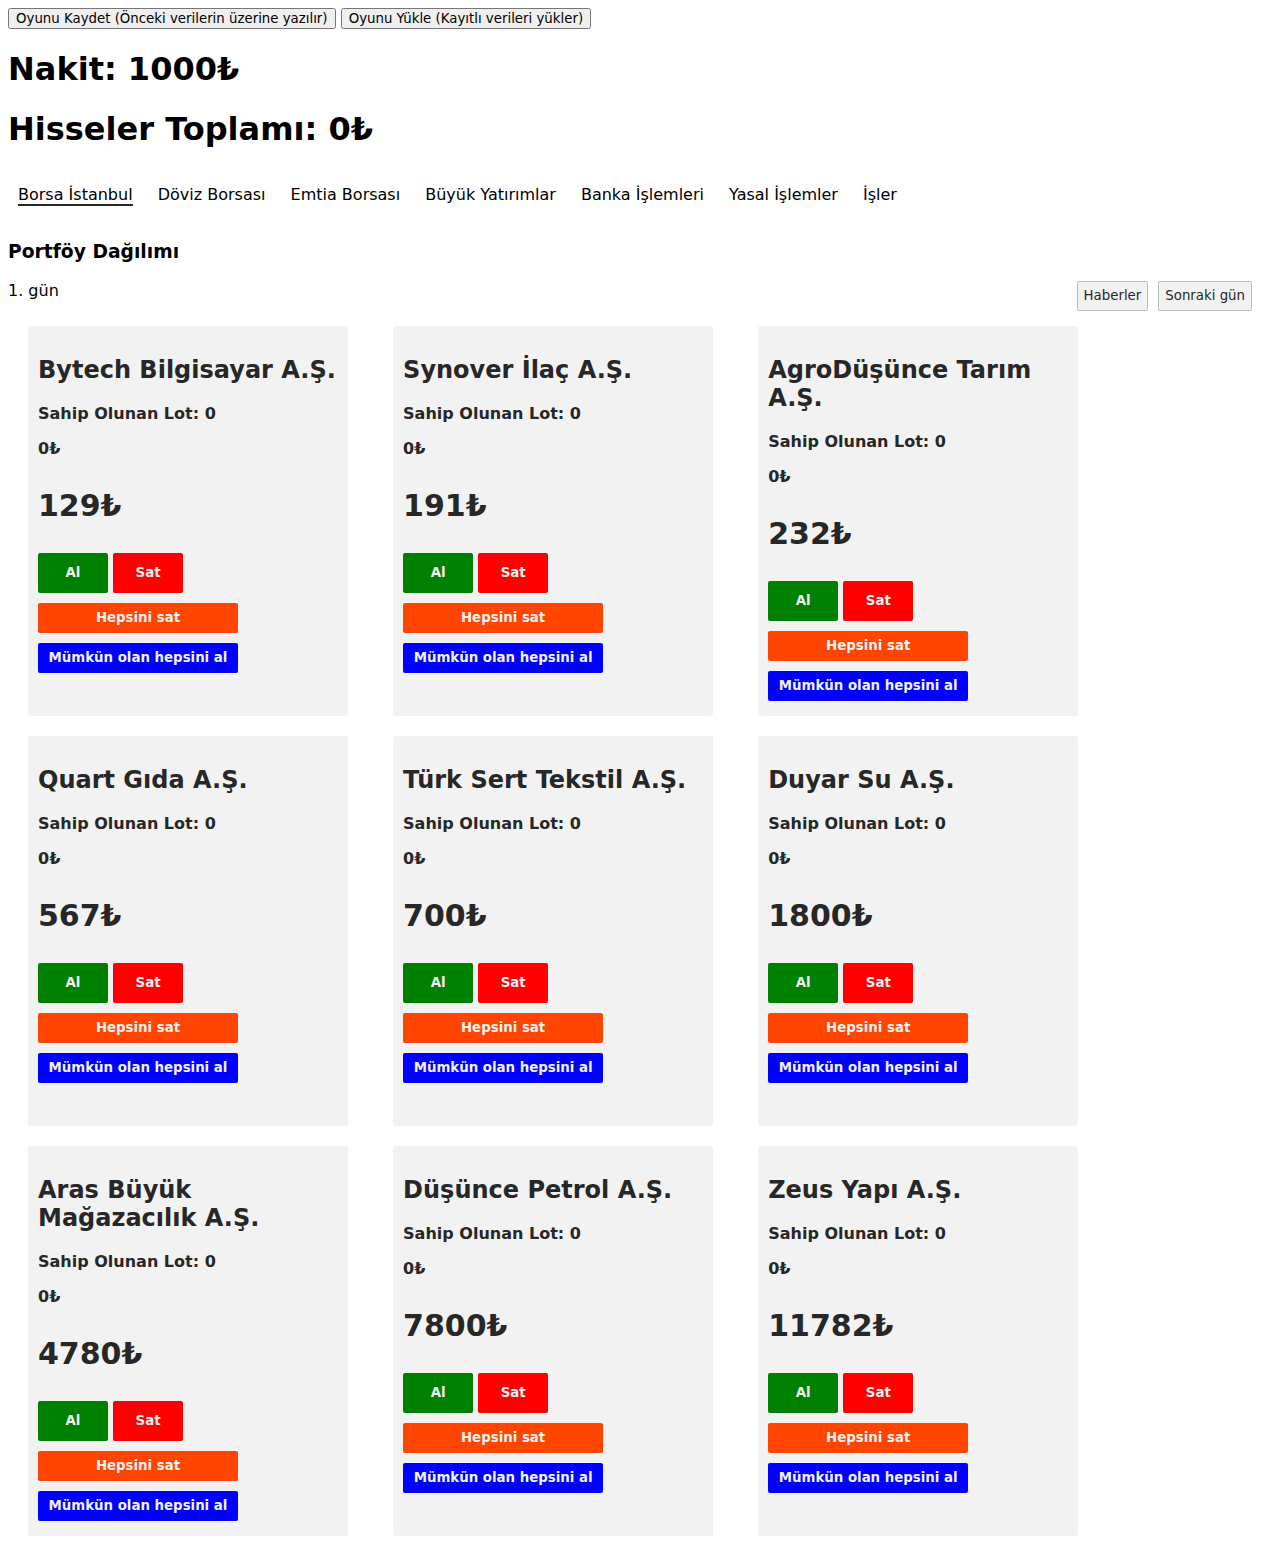
==== index.html @ a8167d4c "Add files via upload" ====
<!DOCTYPE html>
<html lang="tr">
<head>
    <meta charset="UTF-8">
    <meta name="viewport" content="width=device-width, initial-scale=1.0">
    <link rel="stylesheet" href="style.css">
    <title>Borsa</title>
</head>
<body>
    <button onclick="save()">Oyunu Kaydet (Önceki verilerin üzerine yazılır)</button>
    <button onclick="upload()">Oyunu Yükle (Kayıtlı verileri yükler)</button>

    <h1 id="money">Nakit: 1000₺</h1>
    <h1 id="worth">Hisseler Toplamı: 0₺</h1>
    <p class="setStocks" id="setIstanbul">Borsa İstanbul</p>
    <p class="setStocks" id="setCurrency">Döviz Borsası</p>
    <p class="setStocks" id="setEmtia">Emtia Borsası</p>
    <p class="setStocks" id="setBigInvestments">Büyük Yatırımlar</p>
    <p class="setStocks" id="setCurrency">Banka İşlemleri</p>
    <p class="setStocks" id="setCurrency">Yasal İşlemler</p>
    <p class="setStocks" id="setBusiness">İşler</p>





    <h3>Portföy Dağılımı</h3>
    <ul id="portfolio">
    </ul>
    <ul id="currencyPortfolio">
    </ul>
    <ul id="emtiaPortfolio">
    </ul>
    <ul id="bigInvestmentsPortfolio">
    </ul>
    <ul id="businessPortfolio">
    </ul>
    <button id="skipDay">Sonraki gün</button>
    <button id="newsBtn">Haberler</button>
    <p id="day">1. gün</p>
    <div id="stocks">
        <div class="stock" id="computer">
            <h2>Bytech Bilgisayar A.Ş.</h2>
            <p id="computerHolding">Sahip Olunan Lot: 0</p>
            <p id="computerStatus">0₺</p>
            <h3 id="computerLot">129₺</h3>
            <div class="buttons">
                <button class="buy" id="buyComputer">Al</button>
                <button class="sell" id="sellComputer">Sat</button>
                <br><button class="sellAll" id="sellAllComputer">Hepsini sat</button>
                <br><button class="buyAll" id="buyAllComputer">Mümkün olan hepsini al</button>
            </div>
        </div>
        <div class="stock" id="pharma">
            <h2>Synover İlaç A.Ş.</h2>
            <p id="pharmaHolding">Sahip Olunan Lot: 0</p>
            <p id="pharmaStatus">0₺</p>
            <h3 id="pharmaLot">191₺</h3>
            <div class="buttons">
                <button class="buy" id="buyPharma">Al</button>
                <button class="sell" id="sellPharma">Sat</button>
                <br><button class="sellAll" id="sellAllPharma">Hepsini sat</button>
                <br><button class="buyAll" id="buyAllPharma">Mümkün olan hepsini al</button>
            </div>
        </div>
        <div class="stock" id="farm">
            <h2>AgroDüşünce Tarım A.Ş.</h2>
            <p id="farmHolding">Sahip Olunan Lot: 0</p>
            <p id="farmStatus">0₺</p>
            <h3 id="farmLot">232₺</h3>
            <div class="buttons">
                <button class="buy" id="buyFarm">Al</button>
                <button class="sell" id="sellFarm">Sat</button>
                <br><button class="sellAll" id="sellAllFarm">Hepsini sat</button>
                <br><button class="buyAll" id="buyAllFarm">Mümkün olan hepsini al</button>
            </div>
        </div>
        <div class="stock" id="food">
            <h2>Quart Gıda A.Ş.</h2>
            <p id="foodHolding">Sahip Olunan Lot: 0</p>
            <p id="foodStatus">0₺</p>
            <h3 id="foodLot">567₺</h3>
            <div class="buttons">
                <button class="buy" id="buyFood">Al</button>
                <button class="sell" id="sellFood">Sat</button>
                <br><button class="sellAll" id="sellAllFood">Hepsini sat</button>
                <br><button class="buyAll" id="buyAllFood">Mümkün olan hepsini al</button>
            </div>
        </div>
        <div class="stock" id="dress">
            <h2>Türk Sert Tekstil A.Ş.</h2>
            <p id="dressHolding">Sahip Olunan Lot: 0</p>
            <p id="dressStatus">0₺</p>
            <h3 id="dressLot">700₺</h3>
            <div class="buttons">
                <button class="buy" id="buyDress">Al</button>
                <button class="sell" id="sellDress">Sat</button>
                <br><button class="sellAll" id="sellAllDress">Hepsini sat</button>
                <br><button class="buyAll" id="buyAllDress">Mümkün olan hepsini al</button>
            </div>
        </div>
        <div class="stock" id="water">
            <h2>Duyar Su A.Ş.</h2>
            <p id="waterHolding">Sahip Olunan Lot: 0</p>
            <p id="waterStatus">0₺</p>
            <h3 id="waterLot">1800₺</h3>
            <div class="buttons">
                <button class="buy" id="buyWater">Al</button>
                <button class="sell" id="sellWater">Sat</button>
                <br><button class="sellAll" id="sellAllWater">Hepsini sat</button>
                <br><button class="buyAll" id="buyAllWater">Mümkün olan hepsini al</button>
            </div>
            </div>
            <div class="stock" id="shop">
                <h2>Aras Büyük Mağazacılık A.Ş.</h2>
                <p id="shopHolding">Sahip Olunan Lot: 0</p>
                <p id="shopStatus">0₺</p>
                <h3 id="shopLot">4780₺</h3>
                <div class="buttons">
                    <button class="buy" id="buyShop">Al</button>
                    <button class="sell" id="sellShop">Sat</button>
                    <br><button class="sellAll" id="sellAllShop">Hepsini sat</button>
                <br><button class="buyAll" id="buyAllShop">Mümkün olan hepsini al</button>
                </div>
</div>
<div class="stock" id="oil">
    <h2>Düşünce Petrol A.Ş.</h2>
    <p id="oilHolding">Sahip Olunan Lot: 0</p>
    <p id="oilStatus">0₺</p>
    <h3 id="oilLot">7800₺</h3>
    <div class="buttons">
        <button class="buy" id="buyOil">Al</button>
        <button class="sell" id="sellOil">Sat</button>
        <br><button class="sellAll" id="sellAllOil">Hepsini sat</button>
                <br><button class="buyAll" id="buyAllOil">Mümkün olan hepsini al</button>
    </div>
</div>
<div class="stock" id="build">
    <h2>Zeus Yapı A.Ş.</h2>
    <p id="buildHolding">Sahip Olunan Lot: 0</p>
    <p id="buildStatus">0₺</p>
    <h3 id="buildLot">11782₺</h3>
    <div class="buttons">
        <button class="buy" id="buyBuild">Al</button>
        <button class="sell" id="sellBuild">Sat</button>
        <br><button class="sellAll" id="sellAllBuild">Hepsini sat</button>
                <br><button class="buyAll" id="buyAllBuild">Mümkün olan hepsini al</button>
    </div>
</div>
    </div>
    <div id="news">
        <button onclick="closeNews()" id="closeNews">Haberleri kapat</button>
    </div>
    <div id="alert">
        <h1 id="alertHeader">Uyarı</h1>
        <p id="alertDescription">Hisse alabilmeniz için en az 1 Lot değerinde nakite ihtiyacınız var</p>
    </div>
    <div id="currencies">
        <div class="currency">
            <h2>Amerikan Doları</h2>
            <h3 id="dollarText">27.54₺</h3>
            <input type="number" id="dollarInput" placeholder="00">
            <br><button class="buy" id="buyDollar">Al</button>
            <button class="sell" id="sellDollar">Sat</button>
        </div>
        <div class="currency">
            <h2>Euro</h2>
            <h3 id="euroText">33.54₺</h3>
            <input type="number" id="euroInput" placeholder="00">
            <br><button class="buy" id="buyEuro">Al</button>
            <button class="sell" id="sellEuro">Sat</button>
        </div>
        <div class="currency">
            <h2>Kore Wonu</h2>
            <h3 id="wonText">0.20₺</h3>
            <input type="number" id="wonInput" placeholder="00">
            <br><button class="buy" id="buyWon">Al</button>
            <button class="sell" id="sellWon">Sat</button>
        </div>
        <div class="currency">
            <h2>İngiltere Poundu</h2>
            <h3 id="poundText">39.54₺</h3>
            <input type="number" id="poundInput" placeholder="00">
            <br><button class="buy" id="buyPound">Al</button>
            <button class="sell" id="sellPound">Sat</button>
        </div>
        <div class="currency">
            <h2>Rus Rublesi</h2>
            <h3 id="rubleText">0.29₺</h3>
            <input type="number" id="rubleInput" placeholder="00">
            <br><button class="buy" id="buyRuble">Al</button>
            <button class="sell" id="sellRuble">Sat</button>
        </div>
        <div class="currency">
            <h2>Kuveyt Dinarı</h2>
            <h3 id="dinarText">88.8₺</h3>
            <input type="number" id="dinarInput" placeholder="00">
            <br><button class="buy" id="buyDinar">Al</button>
            <button class="sell" id="sellDinar">Sat</button>
        </div>
    </div>
    <div id="emtia">
        <div class="emtiaStock">
            <h2>Altın</h2>
            <h3 id="goldText">9100₺</h3>
            <br><button class="buy" id="buyGold">Al</button>
            <button class="sell" id="sellGold">Sat</button>
        </div>
        <div class="emtiaStock">
            <h2>Gümüş</h2>
            <h3 id="silverText">5200₺</h3>
            <br><button class="buy" id="buySilver">Al</button>
            <button class="sell" id="sellSilver">Sat</button>
        </div>
        <div class="emtiaStock">
            <h2>Kömür</h2>
            <h3 id="coalText">2200₺</h3>
            <br><button class="buy" id="buyCoal">Al</button>
            <button class="sell" id="sellCoal">Sat</button>
        </div>
    </div>
    <div id="bigInvestments">
        <div class="bigInvestment">
            <h2>PetCo.</h2>
            <p>Evcil hayvan girişimi</p>
            <h3 id="petText">90320₺</h3>
            <input id="petInput" type="number" min="1" max="100" placeholder="Yüzde giriniz">
            <br><button class="buy" id="buyPet">Ortak Ol</button>
            <button class="sell" id="sellPet">Hisse Sat</button>
        </div>
        <div class="bigInvestment">
            <h2>Dürtü Bank</h2>
            <p>Yeni kurulan bir banka</p>
            <h3 id="bankText">120982₺</h3>
            <input id="bankInput" type="number" min="1" max="100" placeholder="Yüzde giriniz">
            <br><button class="buy" id="buyBank">Ortak Ol</button>
            <button class="sell" id="sellBank">Hisse Sat</button>
        </div>
        <div class="bigInvestment">
            <h2>Lineer E-Ticaret</h2>
            <p>Yeni kurulan, fon arayan bir e-pazaryeri</p>
            <h3 id="ecomText">190320₺</h3>
            <input id="ecomInput" type="number" min="1" max="100" placeholder="Yüzde giriniz">
            <br><button class="buy" id="buyEcom">Ortak Ol</button>
            <button class="sell" id="sellEcom">Hisse Sat</button>
        </div>
        <div class="bigInvestment">
            <h2>Siyer Teknoloji</h2>
            <p>Akıllı ev cihazları ve teknoloji girişimi</p>
            <h3 id="techText">340320₺</h3>
            <input id="techInput" type="number" min="1" max="100" placeholder="Yüzde giriniz">
            <br><button class="buy" id="buyTech">Ortak Ol</button>
            <button class="sell" id="sellTech">Hisse Sat</button>
        </div>
    </div>
    <div id="businesses">
        <p>Sana ait bir işe sahip ol. Serbest çalışmak vergi ödemesi gerektirir. Kurduğun şirketleri daha sonra satabilirsin. Satarken, işin durumuna göre kâr veya zarar edebilirsin. İşlerin getirileri 30 günde bir alınır.</p>
        
        <div class="business">
            <h2>Kafe</h2>
            <p>Kendine ait bir kafe aç. Riski ve geliri düşük bir yatırımdır. Vergi gideri: 5000₺/30gün</p>
            <h3>2.560.500₺</h3>
            <p id="cafeWorth">İşin değeri: 100000₺</p>
            <button class="setButton" id="setCafe">İşi kur</button>
        </div>
        <div class="business">
            <h2>İnşaat Şirketi</h2>
            <p>Müteahhit ol. Riski ortalama, geliri yüksek bir yatırımdır. Vergi gideri: 10000₺/10gün</p>
            <h3>50.670.500₺</h3>
            <p id="buildWorth">İşin değeri: 1000000₺</p>
            <button class="setButton" id="setBuild">İşi kur</button>
        </div>
        <div class="business">
            <h2>Bilgisayar Şirketi</h2>
            <p>Riski düşük, geliri yüksek bir yatırımdır. Vergi gideri: 20000₺/10gün</p>
            <h3>100.450.500₺</h3>
            <p id="compuWorth">İşin değeri: 15000000₺</p>
            <button class="setButton" id="setComputer">İşi kur</button>
        </div>
        <div class="business">
            <h2>Pahalı Marka</h2>
            <p>Riski çok düşük, geliri ise çok yüksek bir yatırımdır. Vergi gideri: 100000₺/10gün</p>
            <h3>240.670.500₺</h3>
            <p id="brandWorth">İşin değeri: 50000000₺</p>
            <button class="setButton" id="setBrand">İşi kur</button>
        </div>
        <div class="business">
            <h2>Büyük Mağazacılık Şirketi</h2>
            <p>Yüksek gelir ve vergi giderli bir yatırımdır. Vergi gideri: 100000₺/1gün</p>
            <h3>2.440.670.500₺</h3>
            <p id="shopWorth">İşin değeri: 120000000₺</p>
            <button class="setButton" id="setShop">İşi kur</button>
        </div>
    </div>
    <script src="script.js"></script>
</body>
</html>
---- style.css ----
*{
    font-family: system-ui, -apple-system, BlinkMacSystemFont, 'Segoe UI', Roboto, Oxygen, Ubuntu, Cantarell, 'Open Sans', 'Helvetica Neue', sans-serif;
}
.stock{
    background-color: #f2f2f2;
    color: #272727;
    padding: 10px;
    border: #272727;
    border-radius: 3px;
    width: 300px;
    display: inline-block;
    margin-bottom: 10px;
    margin-top: 10px;
    vertical-align: top;
    margin-left: 20px;
    margin-right: 20px;
    height: 370px;
}
.stock p{
    font-weight: 600;
}
.buy{
    background-color: green;
    color: #f2f2f2;
    padding: 5px;
    border: #272727;
    border-radius: 2px;
    height: 40px;
    width: 70px;
    font-weight: 700;

}
.sell{
    background-color: red;
    color: #f2f2f2;
    padding: 5px;
    border: #272727;
    border-radius: 2px;
    height: 40px;
    width: 70px;
    font-weight: 700;
}
.stock h3{
    font-size: 30px;
}
#news{
    background-color: #f2f2f2;
    color: #272727;
    position: absolute;
    top: 10px;
    display: none;
}
#alert{
    position: fixed;
    background-color: red;
    color: #f2f2f2;
    border: #272727;
    border-radius: 1px;
    top: 1px;
    padding: 10px;
    display: none;
    width: 100px;
}
#alertDescription{
    font-size: 12px;
}
#alertHeader{
    text-transform: uppercase;
    font-size: 15px;
}
#skipDay{
    float: right;
    margin-right: 20px;
    height: 30px;
    background-color: #f2f2f2;
    color: #272727;
    border: 1px solid #4545;
    border-radius: 2px;
}
#newsBtn{
    float: right;
    margin-right: 10px;
    height: 30px;
    background-color: #f2f2f2;
    color: #272727;
    border: #272727;
    border: 1px solid #4545;
    border-radius: 2px;
}
#currencies{
    display: none;
}
.currency{
    background-color: #f2f2f2;
    color: #272727;
    padding: 10px;
    border: #272727;
    border-radius: 3px;
    width: 300px;
    display: inline-block;
    margin-bottom: 10px;
    margin-top: 10px;
    vertical-align: top;
    margin-left: 20px;
    margin-right: 20px;
    height: 250px;
}
.currency h3{
    font-size: 26px;
    font-weight: 700;
}
.currency input{
    margin-bottom: 10px;
    height: 40px;
    width: 150px;
    font-size: 30px;
}
.setStocks{
    display: inline-block;
    margin-left: 10px;
    margin-right: 10px;
}
#currencyPortfolio{
    display: none;
}
#setIstanbul{
    border-bottom: 2px solid #272727;
}
#emtia{
    display: none;
}
.emtiaStock{
    background-color: #f2f2f2;
    color: #272727;
    padding: 10px;
    border: #272727;
    border-radius: 3px;
    width: 300px;
    display: inline-block;
    margin-bottom: 10px;
    margin-top: 10px;
    vertical-align: top;
    margin-left: 20px;
    margin-right: 20px;
    height: 200px;
}
.emtiaStock h3{
    font-size: 26px;
    font-weight: 700;
}
#emtiaPortfolio{
    display: none;
}
#bigInvestmentsPortfolio{
    display: none;
}
.bigInvestment{
    background-color: #f2f2f2;
    color: #272727;
    padding: 10px;
    border: #272727;
    border-radius: 3px;
    width: 300px;
    display: inline-block;
    margin-bottom: 10px;
    margin-top: 10px;
    vertical-align: top;
    margin-left: 20px;
    margin-right: 20px;
    height: 300px;
}
.bigInvestment h3{
    font-size: 26px;
    font-weight: 700;
}
.bigInvestment input{
    width: 100px;
    height: 30px;
    margin-bottom: 10px;
}
.bigInvestment h3 p{
    font-size: 10px;
}
#bigInvestments{
    display: none;
}
.sellAll{
    width: 200px;
    background-color: orangered;
    color: #f2f2f2;
    border: #272727;
    border-radius: 2px;
    margin-top: 10px;
    height: 30px;
    font-weight: 700;

}
.buyAll{
    width: 200px;
    background-color: blue;
    color: #f2f2f2;
    border: #272727;
    border-radius: 2px;
    margin-top: 10px;
    height: 30px;
    font-weight: 700;
}
.business{
    background-color: #f2f2f2;
    color: #272727;
    border: #272727;
    border-radius: 2px;
    padding: 10px;
    width: 300px;
    margin-left: 10px;
    margin-right: 10px;
    display: inline-block;
    height: 300px;
    vertical-align: top;
    margin-top: 10px;
}
#businesses{
    display: none;

}
.setButton{
    background-color: green;
    color: #fff;
    font-weight: 600;
    border: #272727;
    width: 100px;
    height: 40px;
    border-radius: 3px;
    font-size: 16px;
}
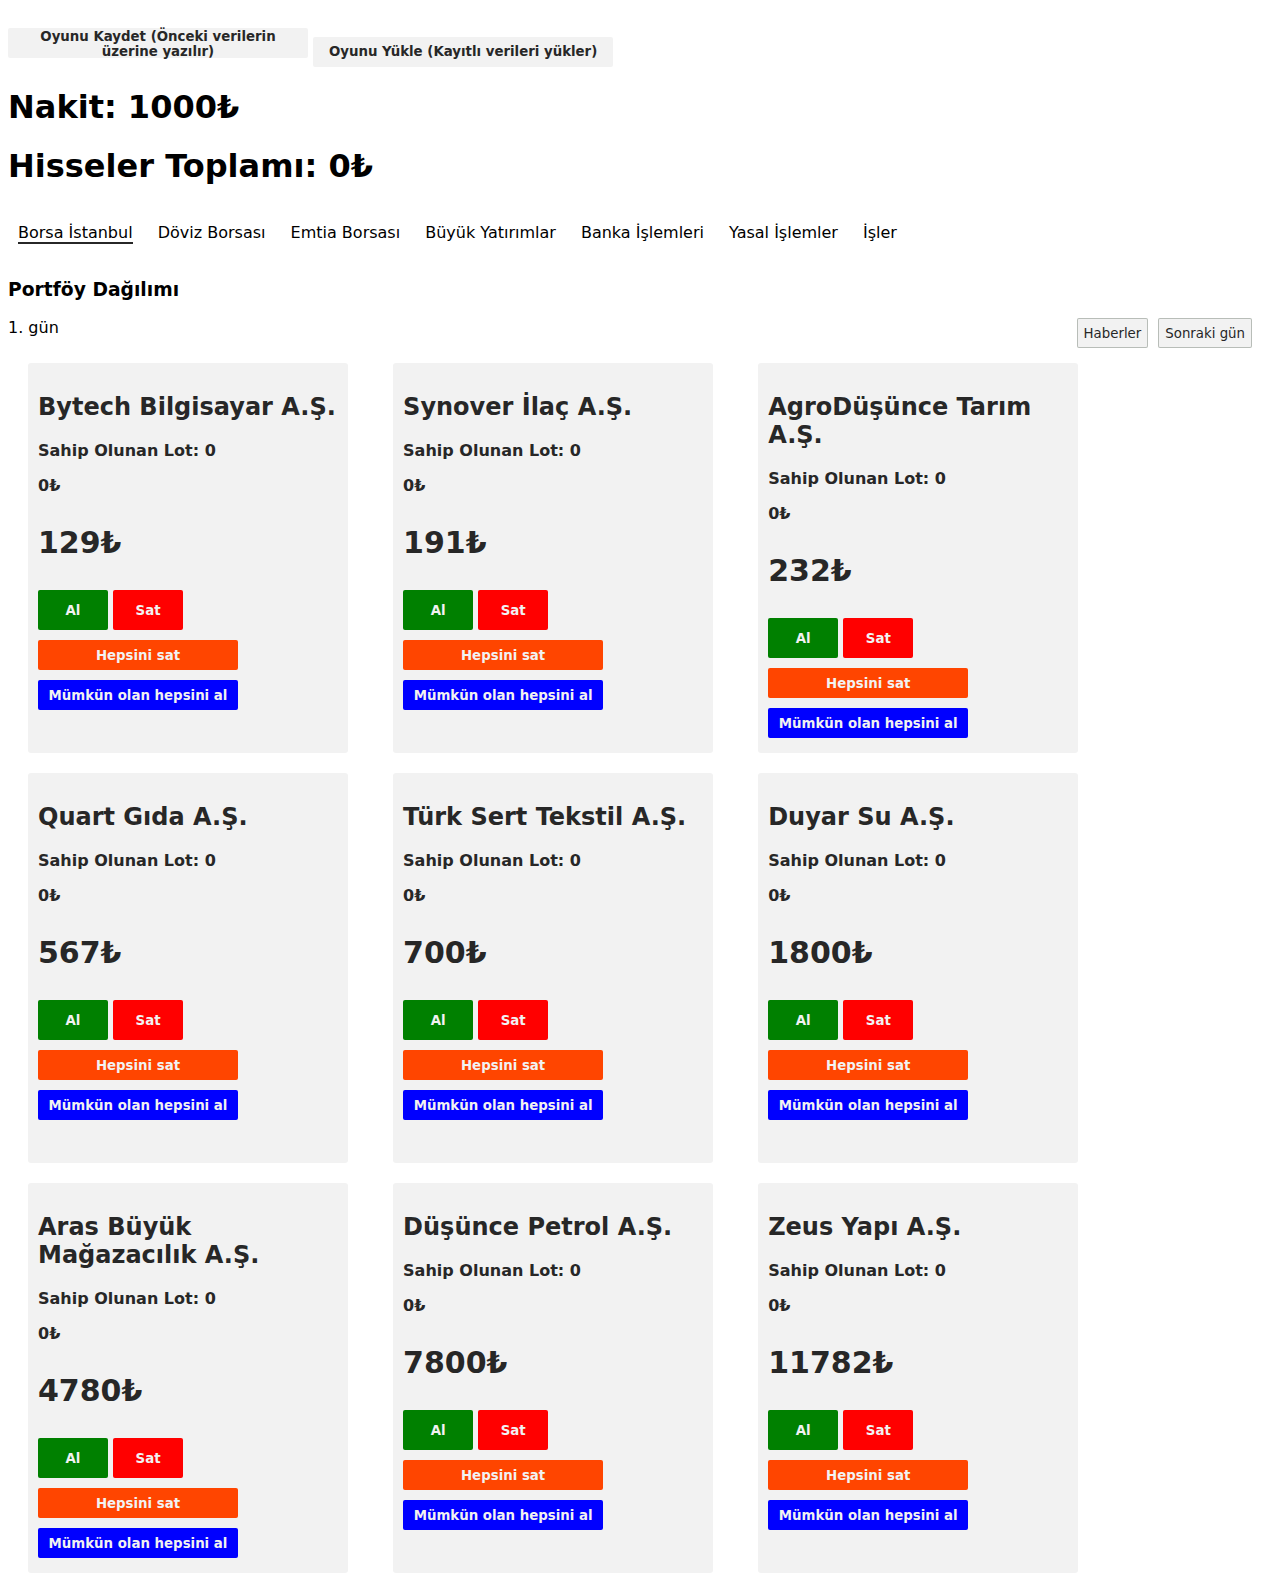
==== commit 85fa2105: "Update index.html" ====
--- a/index.html
+++ b/index.html
@@ -7,8 +7,8 @@
     <title>Borsa</title>
 </head>
 <body>
-    <button onclick="save()">Oyunu Kaydet (Önceki verilerin üzerine yazılır)</button>
-    <button onclick="upload()">Oyunu Yükle (Kayıtlı verileri yükler)</button>
+    <button class="loadBtn" onclick="save()">Oyunu Kaydet (Önceki verilerin üzerine yazılır)</button>
+    <button class="loadBtn" onclick="upload()">Oyunu Yükle (Kayıtlı verileri yükler)</button>
 
     <h1 id="money">Nakit: 1000₺</h1>
     <h1 id="worth">Hisseler Toplamı: 0₺</h1>
@@ -17,7 +17,7 @@
     <p class="setStocks" id="setEmtia">Emtia Borsası</p>
     <p class="setStocks" id="setBigInvestments">Büyük Yatırımlar</p>
     <p class="setStocks" id="setCurrency">Banka İşlemleri</p>
-    <p class="setStocks" id="setCurrency">Yasal İşlemler</p>
+    <p class="setStocks" id="setLegal">Yasal İşlemler</p>
     <p class="setStocks" id="setBusiness">İşler</p>
 
 
@@ -285,6 +285,13 @@
             <button class="setButton" id="setBrand">İşi kur</button>
         </div>
         <div class="business">
+            <h2>Galeri</h2>
+            <p>Yüksek gelir ve vergi giderli bir yatırımdır. Vergi gideri: 100000₺/5gün</p>
+            <h3>670.890.500₺</h3>
+            <p id="carWorth">İşin değeri: 70000000₺</p>
+            <button class="setButton" id="setCar">İşi kur</button>
+        </div>
+        <div class="business">
             <h2>Büyük Mağazacılık Şirketi</h2>
             <p>Yüksek gelir ve vergi giderli bir yatırımdır. Vergi gideri: 100000₺/1gün</p>
             <h3>2.440.670.500₺</h3>
@@ -292,6 +299,15 @@
             <button class="setButton" id="setShop">İşi kur</button>
         </div>
     </div>
+    <div id="legal">
+        <div class="legal">
+            <h2>Vergi Borçları</h2>
+            <h3 id="taxDebits">12.987₺</h3>
+            <button id="payTaxes">Şimdi öde</button>
+            <p>Vergiler ödenmemesi halinde işlerinizi olumsuz etkileyecek ve faiz işletilecektir. 100 gün içerisinde ödenmezse banka ve borsadaki paralarınızın borcun %200 kadarına el koyulacaktır.</p>
+        </div>
+     
+    </div>
     <script src="script.js"></script>
 </body>
-</html>+</html>
--- a/style.css
+++ b/style.css
@@ -232,4 +232,40 @@
     height: 40px;
     border-radius: 3px;
     font-size: 16px;
+}
+.legal{
+    background-color: #f2f2f2;
+    color: #272727;
+    border: #272727;
+    border-radius: 2px;
+    padding: 10px;
+    width: 300px;
+    margin-right: 10px;
+    margin-left: 10px;
+    vertical-align: top;
+    display: inline-block;
+    margin-top: 20px;
+}
+.legal button{
+    background-color: green;
+    color: #f2f2f2;
+    width: 100px;
+    height: 40px;
+    padding: 4px;
+    font-weight: 600;
+    border: #272727;
+    border-radius: 2px;
+}
+#legal{
+    display: none;
+}
+.loadBtn{
+    width: 300px;
+    font-weight: 600;
+    margin-top: 20px;
+    height: 30px;
+    background-color: #f2f2f2;
+    color: #272727;
+    border: #272727;
+    border-radius: 2px;
 }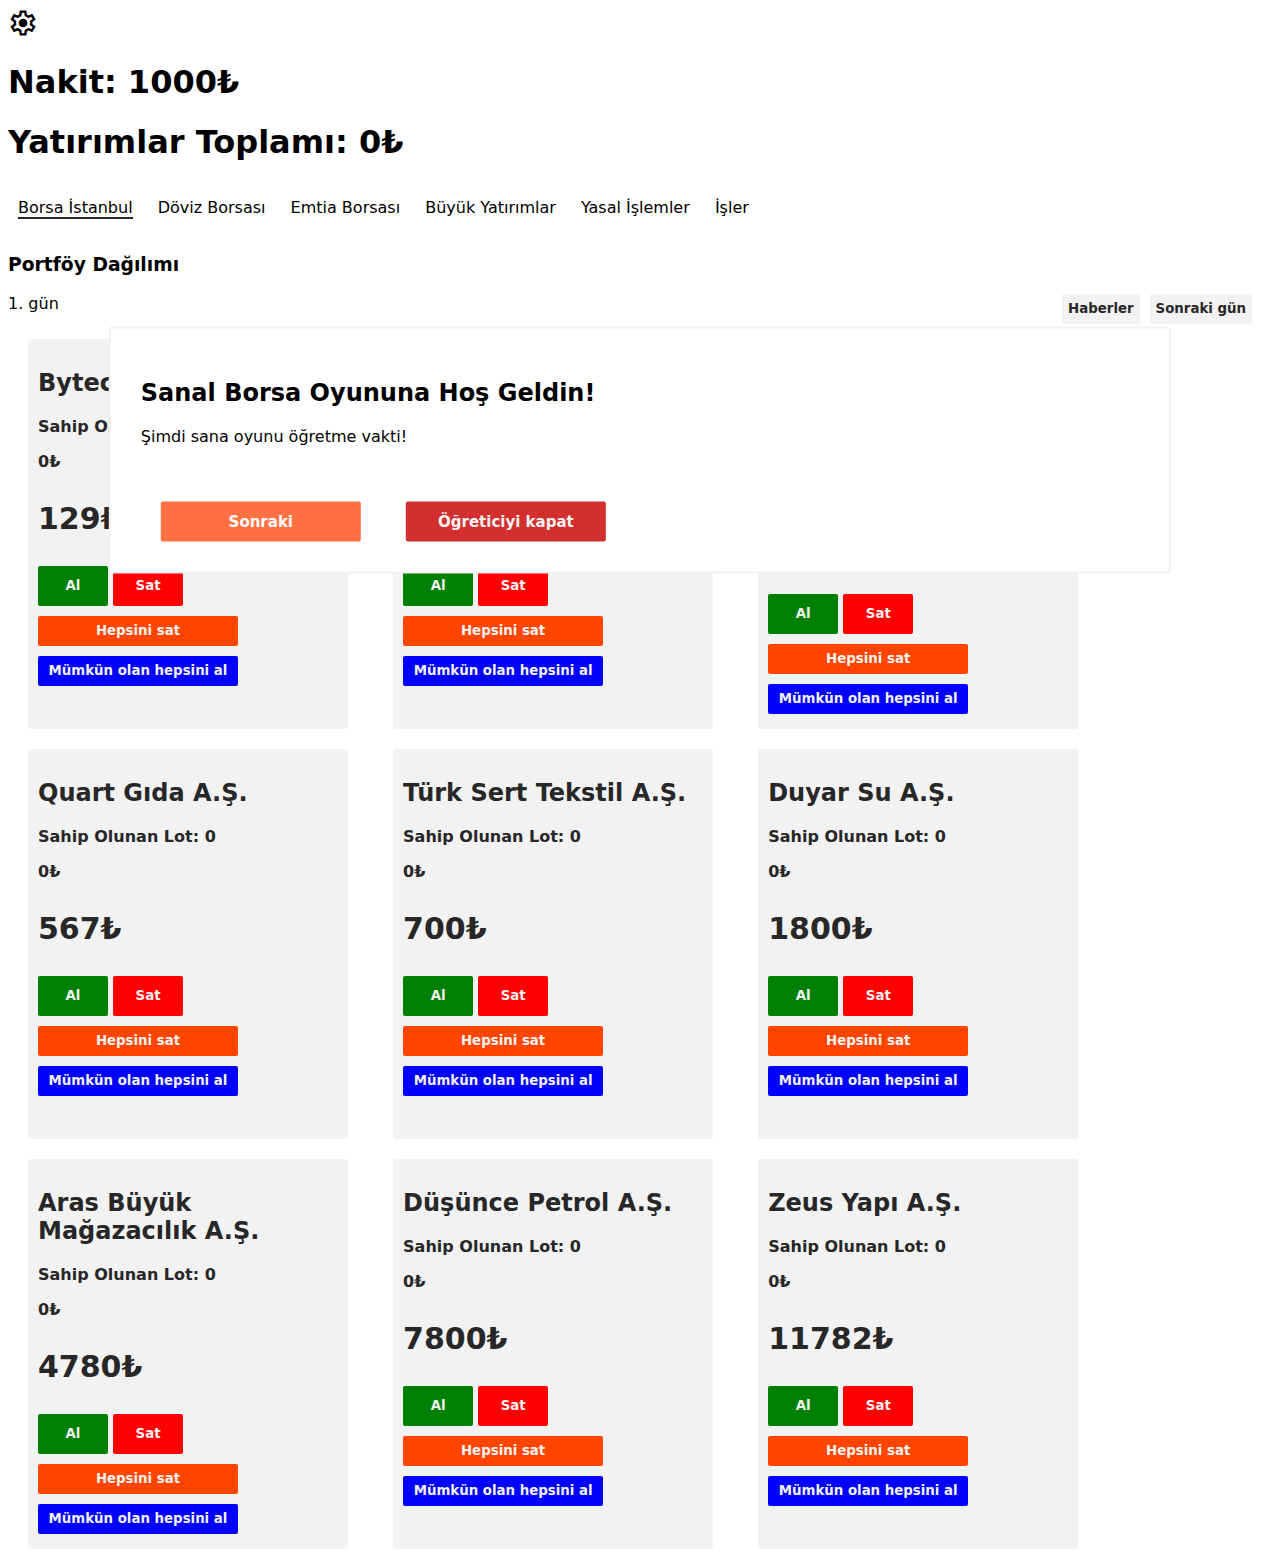
==== commit bcd8cf19: "Add files via upload" ====
--- a/index.html
+++ b/index.html
@@ -1,24 +1,45 @@
 <!DOCTYPE html>
 <html lang="tr">
 <head>
+    <meta name="viewport" content="width=device-width, user-scalable=no" />
     <meta charset="UTF-8">
     <meta name="viewport" content="width=device-width, initial-scale=1.0">
     <link rel="stylesheet" href="style.css">
+    <link rel="stylesheet" href="https://fonts.googleapis.com/css2?family=Material+Symbols+Outlined:opsz,wght,FILL,GRAD@48,400,0,0" />
     <title>Borsa</title>
 </head>
 <body>
-    <button class="loadBtn" onclick="save()">Oyunu Kaydet (Önceki verilerin üzerine yazılır)</button>
-    <button class="loadBtn" onclick="upload()">Oyunu Yükle (Kayıtlı verileri yükler)</button>
+    <span id="settingsBtn" class="material-symbols-outlined">
+        settings
+        </span>
+        <div id="settings">
+            <span id="settingsCloseBtn" class="material-symbols-outlined">
+                close
+                </span>
+            <h1>Ayarlar</h1>
+            
+            <p>Karanlık Mod</p>
+            <div id="darkModeBtn"><div id="darkModeCircle"></div></div>
+            <button class="loadBtn" onclick="save()">Oyunu Kaydet (Önceki verilerin üzerine yazılır)</button>
+            <br><button class="loadBtn" onclick="upload()">Oyunu Yükle (Kayıtlı verileri yükler)</button>
+        </div>
+  <div id="teach">
+    <h2 id="teachHeader">Sanal Borsa Oyununa Hoş Geldin!</h2>
+    <p id="teachDescription">Şimdi sana oyunu öğretme vakti!</p>
+    <button id="nextTeach">Sonraki</button>
+    <button id="endTeach">Öğreticiyi kapat</button>
+    </div>
+
 
     <h1 id="money">Nakit: 1000₺</h1>
-    <h1 id="worth">Hisseler Toplamı: 0₺</h1>
+    <h1 id="worth">Yatırımlar Toplamı: 0₺</h1>
     <p class="setStocks" id="setIstanbul">Borsa İstanbul</p>
     <p class="setStocks" id="setCurrency">Döviz Borsası</p>
     <p class="setStocks" id="setEmtia">Emtia Borsası</p>
     <p class="setStocks" id="setBigInvestments">Büyük Yatırımlar</p>
-    <p class="setStocks" id="setCurrency">Banka İşlemleri</p>
     <p class="setStocks" id="setLegal">Yasal İşlemler</p>
     <p class="setStocks" id="setBusiness">İşler</p>
+
 
 
 
@@ -298,6 +319,48 @@
             <p id="shopWorth">İşin değeri: 120000000₺</p>
             <button class="setButton" id="setShop">İşi kur</button>
         </div>
+        <div class="business">
+            <h2>Büyük Bütçeli E-Ticaret Platformu</h2>
+            <p>Yüksek gelir ve vergi giderli bir yatırımdır. Vergi gideri: 120000₺/1gün</p>
+            <h3>15.900.670.500₺</h3>
+            <p id="ecomBusWorth">İşin değeri: 700000000₺</p>
+            <button class="setButton" id="setEcom">İşi kur</button>
+        </div>
+        <div class="business">
+            <h2>Akıllı Ev ve Yaşam Cihazları Şirketi</h2>
+            <p>Yüksek gelir ve vergi giderli bir yatırımdır. Vergi gideri: 200000₺/1gün</p>
+            <h3>190.788.670.500₺</h3>
+            <p id="smartWorth">İşin değeri: 2000000000₺</p>
+            <button class="setButton" id="setSmart">İşi kur</button>
+        </div>
+        <div class="business">
+            <h2>Menkul Kıymetler Borsa Fonu </h2>
+            <p>Yüksek gelir ve vergi giderli bir yatırımdır. Vergi gideri: 300000₺/1gün</p>
+            <h3>450.900.670.500₺</h3>
+            <p id="fonWorth">İşin değeri: 10000000000₺</p>
+            <button class="setButton" id="setFon">İşi kur</button>
+        </div>
+        <div class="business">
+            <h2>Borsa Ankara</h2>
+            <p>Kendi borsa şirketini kur. Yüksek gelir ve vergi giderli bir yatırımdır. Vergi gideri: 1000000₺/1gün</p>
+            <h3>1.679.440.670.500₺</h3>
+            <p id="stocksBusWorth">İşin değeri: 50000000000₺</p>
+            <button class="setButton" id="setStocksBus">İşi kur</button>
+        </div>
+        <div class="business">
+            <h2>Uluslarası Banka</h2>
+            <p>Yüksek gelir ve vergi giderli bir yatırımdır. Vergi gideri: 1500000₺/1gün</p>
+            <h3>5.899.440.670.500₺</h3>
+            <p id="bankBusWorth">İşin değeri: 1000000000000₺</p>
+            <button class="setButton" id="setBank">İşi kur</button>
+        </div>
+        <div class="business">
+            <h2>Araba Şirketi</h2>
+            <p>Yüksek gelir ve vergi giderli bir yatırımdır. Vergi gideri: 10000000₺/1gün</p>
+            <h3>15.789.440.670.500₺</h3>
+            <p id="autoWorth">İşin değeri: 4000000000000₺</p>
+            <button class="setButton" id="setAuto">İşi kur</button>
+        </div>
     </div>
     <div id="legal">
         <div class="legal">
@@ -310,4 +373,4 @@
     </div>
     <script src="script.js"></script>
 </body>
-</html>
+</html>--- a/style.css
+++ b/style.css
@@ -74,8 +74,11 @@
     height: 30px;
     background-color: #f2f2f2;
     color: #272727;
-    border: 1px solid #4545;
-    border-radius: 2px;
+    border:  #4545;
+    border-radius: 2px;
+    background-color: #f2f2f2;
+    font-weight: 600;
+    color: #272727;
 }
 #newsBtn{
     float: right;
@@ -84,8 +87,9 @@
     background-color: #f2f2f2;
     color: #272727;
     border: #272727;
-    border: 1px solid #4545;
-    border-radius: 2px;
+    border:  #4545;
+    border-radius: 2px;
+    font-weight: 600;
 }
 #currencies{
     display: none;
@@ -268,4 +272,72 @@
     color: #272727;
     border: #272727;
     border-radius: 2px;
+}
+#settingsCloseBtn{
+    font-weight: 900;
+    margin-top: 30px;
+}
+#darkModeBtn{
+    width: 50px;
+    height: 22px;
+    border:1px solid  #f2f2f2;
+    border-radius: 300px;
+    padding: 1px;
+    transition: all .2s;
+}
+#darkModeCircle{
+    height: 18px;
+    width: 20px;
+    background-color: #f2f2f2;
+    border:  #272727;
+    border-radius: 4000px;
+    margin-top: 2px;
+    margin-left: 2px;
+    transition: all .2s;
+}
+#settings{
+    display: none;
+    position: absolute;
+    top: 0;
+    background-color: #fff;
+    padding: 20px;
+    border-radius: 3px;
+    border: #272727;
+}
+#settingsBtn{
+    font-size: 30px;
+}
+#teach{
+    background-color: #fff;
+    position: absolute;
+    top: 30px;
+    padding: 30px;
+    border: 2px solid #f2f2f2;
+    border-radius: 3px;
+    left: 50%;
+    top: 50%;
+    opacity: 100%;
+    max-width: 80%;
+    width: 78%;
+    transform: translate(-50%, -50%);
+    display: none;
+}
+#teach button{
+    width: 200px;
+    height: 40px;
+    border: #272727;
+    border-radius: 2px;
+    font-size: 15px;
+    font-weight: 700;
+    margin-left: 20px;
+    margin-right: 20px;
+    margin-top: 40px;
+}
+#endTeach{
+    background-color: #D32F2F;
+    color: #f2f2f2;
+}
+#nextTeach{
+    background-color: #FF7043;
+    color: #fff;
 }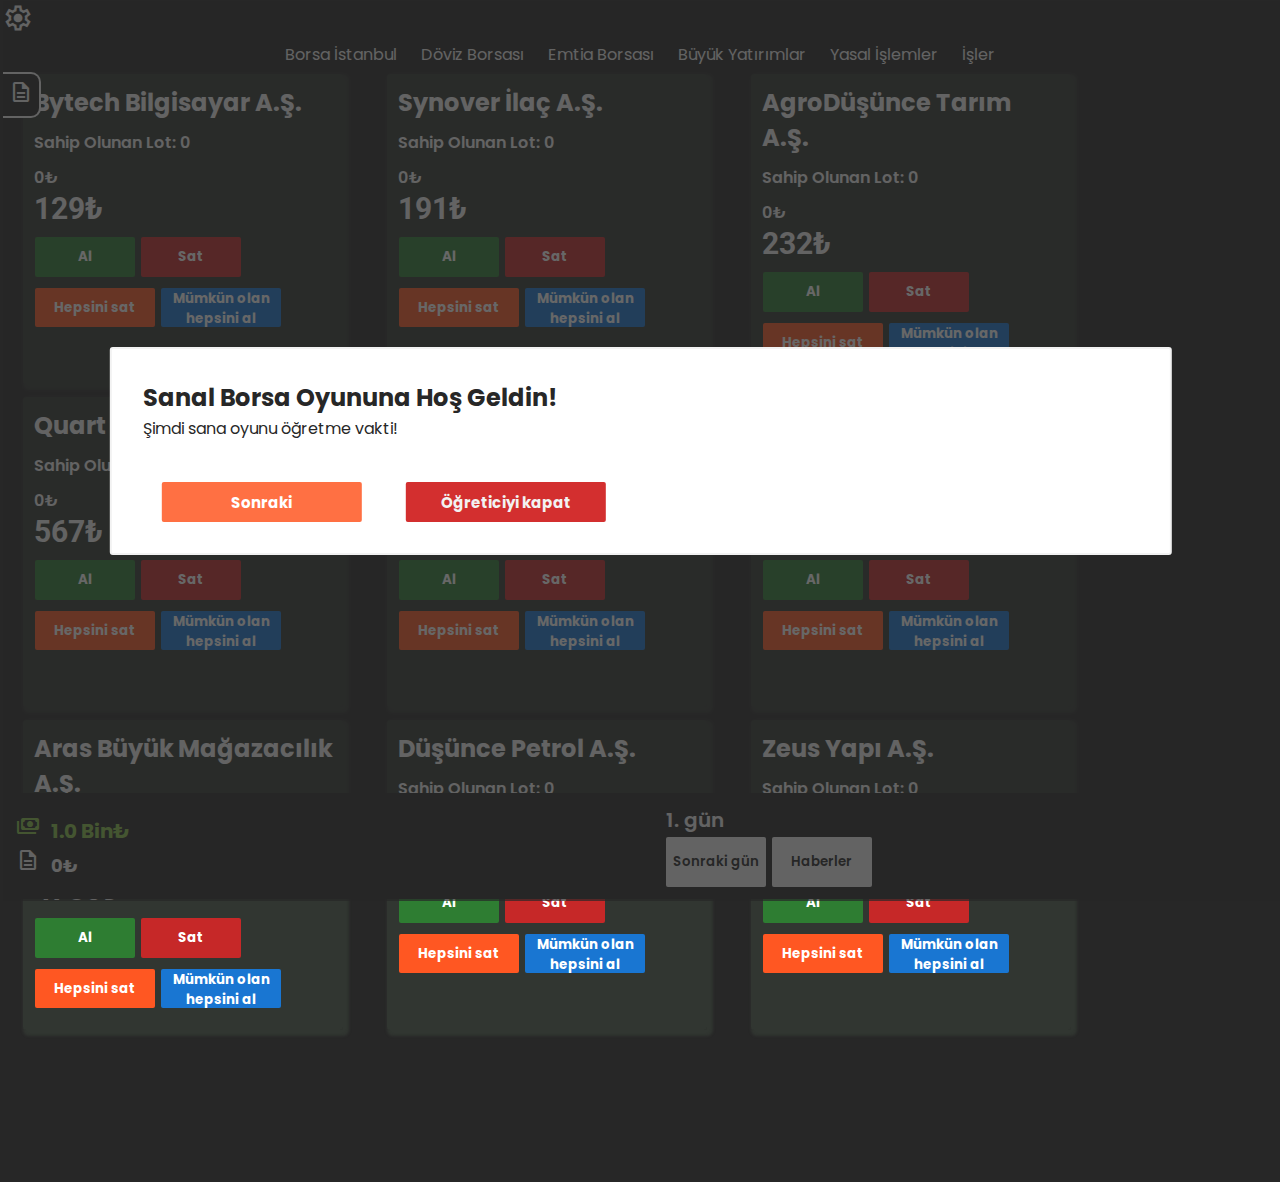
==== commit cc88d2ee: "Add files via upload" ====
--- a/index.html
+++ b/index.html
@@ -6,12 +6,19 @@
     <meta name="viewport" content="width=device-width, initial-scale=1.0">
     <link rel="stylesheet" href="style.css">
     <link rel="stylesheet" href="https://fonts.googleapis.com/css2?family=Material+Symbols+Outlined:opsz,wght,FILL,GRAD@48,400,0,0" />
+    <link rel="preconnect" href="https://fonts.googleapis.com">
+<link rel="preconnect" href="https://fonts.gstatic.com" crossorigin>
+<link href="https://fonts.googleapis.com/css2?family=Poppins:wght@100;200;300;400;500;600;700;800;900&family=Roboto:wght@100;300;400;500;700;900&display=swap" rel="stylesheet">
+<link rel="stylesheet" href="https://fonts.googleapis.com/css2?family=Material+Symbols+Outlined:opsz,wght,FILL,GRAD@20..48,100..700,0..1,-50..200" />
     <title>Borsa</title>
 </head>
 <body>
+    
     <span id="settingsBtn" class="material-symbols-outlined">
         settings
         </span>
+    
+    </center>
         <div id="settings">
             <span id="settingsCloseBtn" class="material-symbols-outlined">
                 close
@@ -20,8 +27,14 @@
             
             <p>Karanlık Mod</p>
             <div id="darkModeBtn"><div id="darkModeCircle"></div></div>
+            <p>Ses Efektleri</p>
+            <div id="soundBtn"><div id="soundCircle"></div></div>
+            <p>Müzik</p>
+            <div id="musicBtn"><div id="musicCircle"></div></div>
             <button class="loadBtn" onclick="save()">Oyunu Kaydet (Önceki verilerin üzerine yazılır)</button>
             <br><button class="loadBtn" onclick="upload()">Oyunu Yükle (Kayıtlı verileri yükler)</button>
+            <br><button id="creditBtn" onclick="credit()">Hakkında</button>
+            <br><em>version: 2.3</em>
         </div>
   <div id="teach">
     <h2 id="teachHeader">Sanal Borsa Oyununa Hoş Geldin!</h2>
@@ -31,20 +44,25 @@
     </div>
 
 
-    <h1 id="money">Nakit: 1000₺</h1>
-    <h1 id="worth">Yatırımlar Toplamı: 0₺</h1>
+    <center>
+        <div id="setStocks1">
     <p class="setStocks" id="setIstanbul">Borsa İstanbul</p>
     <p class="setStocks" id="setCurrency">Döviz Borsası</p>
     <p class="setStocks" id="setEmtia">Emtia Borsası</p>
     <p class="setStocks" id="setBigInvestments">Büyük Yatırımlar</p>
     <p class="setStocks" id="setLegal">Yasal İşlemler</p>
     <p class="setStocks" id="setBusiness">İşler</p>
-
-
-
-
-
-
+</div>
+</center>
+
+
+
+
+<div draggable="true" id="ports">
+    <span id="portBtn" class="material-symbols-outlined">
+        description
+        </span>
+    <div id="innerPorts">
     <h3>Portföy Dağılımı</h3>
     <ul id="portfolio">
     </ul>
@@ -56,9 +74,29 @@
     </ul>
     <ul id="businessPortfolio">
     </ul>
+</div>
+</div>
+<div id="controls">
+    <div id="infoPart">
+    <span id="moneyFull"><span class="material-symbols-outlined">
+        payments
+        </span><h1 id="money"> 1.0 Bin₺</h1></span>
+       <br> <span id="worthFull">
+            <span class="material-symbols-outlined">
+                description
+                </span><h1 id="worth">0₺</h1>
+
+        </span>
+
+        </div>
+        <div id="btnPart">
+    <p id="day">1. gün</p>
+
     <button id="skipDay">Sonraki gün</button>
     <button id="newsBtn">Haberler</button>
-    <p id="day">1. gün</p>
+    </div>
+    
+</div>
     <div id="stocks">
         <div class="stock" id="computer">
             <h2>Bytech Bilgisayar A.Ş.</h2>
@@ -68,8 +106,8 @@
             <div class="buttons">
                 <button class="buy" id="buyComputer">Al</button>
                 <button class="sell" id="sellComputer">Sat</button>
-                <br><button class="sellAll" id="sellAllComputer">Hepsini sat</button>
-                <br><button class="buyAll" id="buyAllComputer">Mümkün olan hepsini al</button>
+                <button class="sellAll" id="sellAllComputer">Hepsini sat</button>
+                <button class="buyAll" id="buyAllComputer">Mümkün olan hepsini al</button>
             </div>
         </div>
         <div class="stock" id="pharma">
@@ -80,8 +118,8 @@
             <div class="buttons">
                 <button class="buy" id="buyPharma">Al</button>
                 <button class="sell" id="sellPharma">Sat</button>
-                <br><button class="sellAll" id="sellAllPharma">Hepsini sat</button>
-                <br><button class="buyAll" id="buyAllPharma">Mümkün olan hepsini al</button>
+                <button class="sellAll" id="sellAllPharma">Hepsini sat</button>
+                <button class="buyAll" id="buyAllPharma">Mümkün olan hepsini al</button>
             </div>
         </div>
         <div class="stock" id="farm">
@@ -92,8 +130,8 @@
             <div class="buttons">
                 <button class="buy" id="buyFarm">Al</button>
                 <button class="sell" id="sellFarm">Sat</button>
-                <br><button class="sellAll" id="sellAllFarm">Hepsini sat</button>
-                <br><button class="buyAll" id="buyAllFarm">Mümkün olan hepsini al</button>
+                <button class="sellAll" id="sellAllFarm">Hepsini sat</button>
+                <button class="buyAll" id="buyAllFarm">Mümkün olan hepsini al</button>
             </div>
         </div>
         <div class="stock" id="food">
@@ -104,8 +142,8 @@
             <div class="buttons">
                 <button class="buy" id="buyFood">Al</button>
                 <button class="sell" id="sellFood">Sat</button>
-                <br><button class="sellAll" id="sellAllFood">Hepsini sat</button>
-                <br><button class="buyAll" id="buyAllFood">Mümkün olan hepsini al</button>
+                <button class="sellAll" id="sellAllFood">Hepsini sat</button>
+                <button class="buyAll" id="buyAllFood">Mümkün olan hepsini al</button>
             </div>
         </div>
         <div class="stock" id="dress">
@@ -116,8 +154,8 @@
             <div class="buttons">
                 <button class="buy" id="buyDress">Al</button>
                 <button class="sell" id="sellDress">Sat</button>
-                <br><button class="sellAll" id="sellAllDress">Hepsini sat</button>
-                <br><button class="buyAll" id="buyAllDress">Mümkün olan hepsini al</button>
+                <button class="sellAll" id="sellAllDress">Hepsini sat</button>
+                <button class="buyAll" id="buyAllDress">Mümkün olan hepsini al</button>
             </div>
         </div>
         <div class="stock" id="water">
@@ -128,8 +166,8 @@
             <div class="buttons">
                 <button class="buy" id="buyWater">Al</button>
                 <button class="sell" id="sellWater">Sat</button>
-                <br><button class="sellAll" id="sellAllWater">Hepsini sat</button>
-                <br><button class="buyAll" id="buyAllWater">Mümkün olan hepsini al</button>
+                <button class="sellAll" id="sellAllWater">Hepsini sat</button>
+                <button class="buyAll" id="buyAllWater">Mümkün olan hepsini al</button>
             </div>
             </div>
             <div class="stock" id="shop">
@@ -140,8 +178,8 @@
                 <div class="buttons">
                     <button class="buy" id="buyShop">Al</button>
                     <button class="sell" id="sellShop">Sat</button>
-                    <br><button class="sellAll" id="sellAllShop">Hepsini sat</button>
-                <br><button class="buyAll" id="buyAllShop">Mümkün olan hepsini al</button>
+                    <button class="sellAll" id="sellAllShop">Hepsini sat</button>
+                    <button class="buyAll" id="buyAllShop">Mümkün olan hepsini al</button>
                 </div>
 </div>
 <div class="stock" id="oil">
@@ -152,8 +190,8 @@
     <div class="buttons">
         <button class="buy" id="buyOil">Al</button>
         <button class="sell" id="sellOil">Sat</button>
-        <br><button class="sellAll" id="sellAllOil">Hepsini sat</button>
-                <br><button class="buyAll" id="buyAllOil">Mümkün olan hepsini al</button>
+        <button class="sellAll" id="sellAllOil">Hepsini sat</button>
+        <button class="buyAll" id="buyAllOil">Mümkün olan hepsini al</button>
     </div>
 </div>
 <div class="stock" id="build">
@@ -164,8 +202,8 @@
     <div class="buttons">
         <button class="buy" id="buyBuild">Al</button>
         <button class="sell" id="sellBuild">Sat</button>
-        <br><button class="sellAll" id="sellAllBuild">Hepsini sat</button>
-                <br><button class="buyAll" id="buyAllBuild">Mümkün olan hepsini al</button>
+        <button class="sellAll" id="sellAllBuild">Hepsini sat</button>
+        <button class="buyAll" id="buyAllBuild">Mümkün olan hepsini al</button>
     </div>
 </div>
     </div>
@@ -354,7 +392,7 @@
             <p id="bankBusWorth">İşin değeri: 1000000000000₺</p>
             <button class="setButton" id="setBank">İşi kur</button>
         </div>
-        <div class="business">
+        <div id="autoDiv" class="business">
             <h2>Araba Şirketi</h2>
             <p>Yüksek gelir ve vergi giderli bir yatırımdır. Vergi gideri: 10000000₺/1gün</p>
             <h3>15.789.440.670.500₺</h3>
@@ -365,12 +403,41 @@
     <div id="legal">
         <div class="legal">
             <h2>Vergi Borçları</h2>
-            <h3 id="taxDebits">12.987₺</h3>
+            <h3 id="taxDebits">0₺</h3>
             <button id="payTaxes">Şimdi öde</button>
             <p>Vergiler ödenmemesi halinde işlerinizi olumsuz etkileyecek ve faiz işletilecektir. 100 gün içerisinde ödenmezse banka ve borsadaki paralarınızın borcun %200 kadarına el koyulacaktır.</p>
         </div>
      
     </div>
+    <div id="blocker">
+
+    </div>
+    <div id="begin">
+        <h1>KutDev</h1>
+        <p>Sunar</p>
+        <center><h2 id="firstBegin">Borsa</h2><span class="material-symbols-outlined">
+            monitoring
+            </span><h2 id="secondBegin"> Oyunu</h2></center>
+    </div>
+    <div id="credit">
+        <h1>Hakkında</h1>
+        <p id="credit1">Yazılım ve Programlama: KutDev</p>
+        <p id="credit2">Tasarım: KutDev</p>
+        <p id="credit3">Algoritma: KutDev</p>
+        <p id="credit4">Bu oyun KutDev tarafından eğlence amaçlı geliştirilmiştir. Herhangi bir gerçek kurumla ilişik bulunmamaktadır. </p>
+
+
+    </div>
+<div id="promptAlert">
+    <h3 id="promptHeader">Emin Misin?</h1>
+    <p id="promptDescription">Eğer oyununuzu kaydetmediyseniz, geçmiş kayıtlar yüklenerek şimdiki ilerlemenizi silebilir.</p>
+    <button id="prompt1">Evet</button>
+    <button id="prompt2">Hayır</button>
+</div>
+    <audio src="audio/ui_correct_button2-103167.mp3" id="setSound" style="display: none;"></audio>
+    <audio src="audio/waterfall-140894.mp3" id="music" style="display: none;" loop></audio>
+    <audio src="audio/button-124476.mp3" id="beginSound" style="display: none;" ></audio>
+    <audio src="audio/interface-124464.mp3" id="notifSound" style="display: none;"></audio>
     <script src="script.js"></script>
 </body>
 </html>--- a/style.css
+++ b/style.css
@@ -1,6 +1,43 @@
 *{
-    font-family: system-ui, -apple-system, BlinkMacSystemFont, 'Segoe UI', Roboto, Oxygen, Ubuntu, Cantarell, 'Open Sans', 'Helvetica Neue', sans-serif;
-}
+    font-family: 'Poppins', sans-serif;
+    margin: 1px;
+}
+#day{
+    font-weight: 600;
+    font-size: 20px;
+}
+#money{
+    font-size: 20px;
+}
+#worth{
+    font-size: 18px;
+}
+#setStocks{
+    margin-bottom: 50px;
+}
+@keyframes neon-border {
+    0% {
+        box-shadow: 0 0 5px rgba(0, 255, 255, 0.9),
+                    0 0 10px rgba(0, 255, 255, 0.6),
+                    0 0 15px rgba(0, 255, 255, 0.3);
+    }
+    40% {
+        box-shadow: 0 0 10px rgba(0, 255, 255, 0.6),
+                    0 0 15px rgba(0, 255, 255, 0.3),
+                    0 0 20px rgba(0, 255, 255, 0.1);
+    }
+    50% {
+        box-shadow: 0 0 5px rgba(255, 0, 150, 0.9),
+                    0 0 10px rgba(255, 0, 150, 0.6),
+                    0 0 15px rgba(255, 0, 150, 0.3);
+    }
+    100% {
+        box-shadow: 0 0 10px rgba(255, 0, 150, 0.6),
+                    0 0 15px rgba(255, 0, 150, 0.3),
+                    0 0 20px rgba(255, 0, 150, 0.1);
+    }
+}
+
 .stock{
     background-color: #f2f2f2;
     color: #272727;
@@ -10,14 +47,21 @@
     width: 300px;
     display: inline-block;
     margin-bottom: 10px;
-    margin-top: 10px;
+    margin-top: 3px;
     vertical-align: top;
     margin-left: 20px;
     margin-right: 20px;
-    height: 370px;
+    height: 290px;
+    box-shadow: 3px 3px 3px 3px #4545;
+    z-index: 100;
 }
 .stock p{
     font-weight: 600;
+    margin-top: 10px;
+}
+.stock h3{
+    font-family: 'Roboto', sans-serif;
+
 }
 .buy{
     background-color: green;
@@ -26,8 +70,9 @@
     border: #272727;
     border-radius: 2px;
     height: 40px;
-    width: 70px;
+    width: 100px;
     font-weight: 700;
+    margin-top: 10px;
 
 }
 .sell{
@@ -37,8 +82,9 @@
     border: #272727;
     border-radius: 2px;
     height: 40px;
-    width: 70px;
+    width: 100px;
     font-weight: 700;
+    margin-top: 10px;
 }
 .stock h3{
     font-size: 30px;
@@ -46,13 +92,27 @@
 #news{
     background-color: #f2f2f2;
     color: #272727;
-    position: absolute;
+    position: fixed;
+    padding: 10px;
     top: 10px;
     display: none;
+}
+#closeNews{
+    margin-right: 10px;
+    height: 30px;
+    background-color: #f2f2f2;
+    color: #272727;
+    border: #272727;
+    border:  #4545;
+    border-radius: 2px;
+    font-weight: 600;
+    width: 150px;
+    box-shadow: 1px 1px 1px 1px #4545;
+    margin-top: 20px;
 }
 #alert{
     position: fixed;
-    background-color: red;
+    background-color: rgb(175, 11, 11);
     color: #f2f2f2;
     border: #272727;
     border-radius: 1px;
@@ -69,9 +129,8 @@
     font-size: 15px;
 }
 #skipDay{
-    float: right;
-    margin-right: 20px;
-    height: 30px;
+    width: 100px;
+    height: 50px;
     background-color: #f2f2f2;
     color: #272727;
     border:  #4545;
@@ -81,9 +140,8 @@
     color: #272727;
 }
 #newsBtn{
-    float: right;
-    margin-right: 10px;
-    height: 30px;
+    width: 100px;
+    height: 50px;
     background-color: #f2f2f2;
     color: #272727;
     border: #272727;
@@ -112,6 +170,7 @@
 .currency h3{
     font-size: 26px;
     font-weight: 700;
+    font-family: 'Roboto', sans-serif;
 }
 .currency input{
     margin-bottom: 10px;
@@ -151,6 +210,7 @@
 .emtiaStock h3{
     font-size: 26px;
     font-weight: 700;
+    font-family: 'Roboto', sans-serif;
 }
 #emtiaPortfolio{
     display: none;
@@ -176,6 +236,7 @@
 .bigInvestment h3{
     font-size: 26px;
     font-weight: 700;
+    font-family: 'Roboto', sans-serif;
 }
 .bigInvestment input{
     width: 100px;
@@ -189,25 +250,28 @@
     display: none;
 }
 .sellAll{
-    width: 200px;
+    width: 120px;
     background-color: orangered;
     color: #f2f2f2;
     border: #272727;
     border-radius: 2px;
     margin-top: 10px;
-    height: 30px;
+    height: 39px;
     font-weight: 700;
-
+    display: inline-block;
+    vertical-align: top;
 }
 .buyAll{
-    width: 200px;
+    width: 120px;
     background-color: blue;
     color: #f2f2f2;
     border: #272727;
     border-radius: 2px;
     margin-top: 10px;
-    height: 30px;
+    height: 39px;
     font-weight: 700;
+    display: inline-block;
+    vertical-align: top;
 }
 .business{
     background-color: #f2f2f2;
@@ -223,6 +287,21 @@
     vertical-align: top;
     margin-top: 10px;
 }
+.business button{
+    margin-top: 20px;
+}
+.business p{
+    margin-top: 20px;
+}
+.business h3{
+    margin-top: 20px;
+}
+.business h3, .business p{
+    font-family: 'Roboto', sans-serif;
+}
+#autoDiv{
+    margin-bottom: 150px;
+}
 #businesses{
     display: none;
 
@@ -242,7 +321,7 @@
     color: #272727;
     border: #272727;
     border-radius: 2px;
-    padding: 10px;
+    padding: 20px;
     width: 300px;
     margin-right: 10px;
     margin-left: 10px;
@@ -260,14 +339,18 @@
     border: #272727;
     border-radius: 2px;
 }
+.legal h3{
+    font-family: 'Roboto', sans-serif;
+
+}
 #legal{
     display: none;
 }
 .loadBtn{
-    width: 300px;
+    width: 330px;
     font-weight: 600;
     margin-top: 20px;
-    height: 30px;
+    height: 50px;
     background-color: #f2f2f2;
     color: #272727;
     border: #272727;
@@ -295,6 +378,46 @@
     margin-left: 2px;
     transition: all .2s;
 }
+#soundBtn{
+    background-color: #32EA3E;
+    width: 50px;
+    height: 22px;
+    border:1px solid  #f2f2f2;
+    border-radius: 300px;
+    padding: 1px;
+    transition: all .2s;
+}
+#soundCircle{
+    height: 18px;
+    width: 20px;
+    background-color: #ffff;
+    border:  #272727;
+    border-radius: 4000px;
+    margin-top: 2px;
+    margin-left: 2px;
+    transition: all .2s;
+    float: right;
+}
+#musicBtn{
+    background-color: #32EA3E;
+    width: 50px;
+    height: 22px;
+    border:1px solid  #f2f2f2;
+    border-radius: 300px;
+    padding: 1px;
+    transition: all .2s;
+}
+#musicCircle{
+    height: 18px;
+    width: 20px;
+    background-color: #ffff;
+    border:  #272727;
+    border-radius: 4000px;
+    margin-top: 2px;
+    margin-left: 2px;
+    transition: all .2s;
+    float: right;
+}
 #settings{
     display: none;
     position: absolute;
@@ -321,6 +444,18 @@
     width: 78%;
     transform: translate(-50%, -50%);
     display: none;
+    z-index: 500;
+    color: #272727;
+}
+#blocker{
+    z-index: 200;
+    background-color: #272727;
+    opacity: 70%;
+    position: absolute;
+    width: 100%;
+    height: 100%;
+    top: 0;
+    display: none;
 }
 #teach button{
     width: 200px;
@@ -340,4 +475,228 @@
 #nextTeach{
     background-color: #FF7043;
     color: #fff;
+}
+#ports{
+    border: 2px solid #f2f2f2;
+    border-left: 0;
+    border-radius: 0 10px 10px 0;
+    width: fit-content;
+    padding: 5px;
+    position: fixed;
+    background-color: #272727;
+}
+#innerPorts{
+    display: none;
+}
+#controls{
+    background-color: #272727;
+    position: fixed;
+    bottom: 0;
+    width: 85%;
+    z-index: 200;
+    padding: 10px;
+    animation: neon-border 10s infinite;
+    border-radius: 10px 10px 0 0;
+}
+#controls div{
+    display: inline-block;
+    vertical-align: top;
+}
+#btnPart button{
+    vertical-align: auto;
+}
+#btnPart{
+    display: inline-block;
+    float: right;
+    width: 40%;
+}
+#infoPart{
+    display: inline-block;
+    float: left;
+    width: 55%;
+}
+#build{
+    margin-bottom: 150px;
+}
+
+#moneyFull .material-symbols-outlined{
+    margin-top: 10px;
+    color: #8BC34A;
+}
+#money{
+    display: inline-block;
+    margin-left: 10px;
+    color: #8BC34A;
+}
+#worth{
+    display: inline-block;
+    margin-left: 10px   ;
+}
+#begin{
+    background-color: #454545;
+    width: 100%;
+    height: 100%;
+    position: absolute;
+    top: 0;
+    z-index: 1000;
+    visibility: hidden;
+    animation: beginDisplay 6s 1;
+    transition: all .2s;
+}
+#begin h1{
+    font-size: 70px;
+    text-align: center;
+    margin-top: 100px;
+    animation: kutdevAnim 2s 1;
+
+}
+#begin h2{
+    text-align: center;
+    display: inline-block;
+
+}
+#begin p{
+    text-align: center;
+    animation: sunduAnim 3s 1;
+}
+#firstBegin{
+    animation: begin1 5s 1;
+    color: green;
+}
+#secondBegin{
+    animation: begin2 5s 1;
+    color: red;
+}
+#credit{
+    background-color: #272727;
+    color: #f2f2f2;
+    text-align: center;
+    visibility: hidden;
+    position: absolute;
+    width: 100%;
+    height: 100%;
+    top: 0;
+}
+#creditBtn{
+    width: 150px;
+    height: 35px;
+    background-color: transparent;
+    border: 2px solid #f2f2f2;
+    font-weight: 600;
+    margin-top: 20px;
+    border-radius: 4px;
+    color: #f2f2f2;
+}
+.creditInfo{
+    animation: credit1 1s 1;
+}
+.creditInfo2{
+    animation: credit2 2s 1;
+}
+.creditInfo3{
+    animation: credit3 3s 1;
+}
+.creditInfo4{
+    animation: credit4 4s 1;
+}
+.creditDisplay{
+    animation: creditDisplay 10s 1;
+    
+}
+#credit p{
+    margin-top: 30px;
+}
+#credit h1{
+    margin-top: 20px;
+    margin-bottom: 50px;
+    animation: creditHeader .6s 1;
+
+}
+@keyframes beginDisplay{
+    from{visibility: visible;}
+    to{visibility: hidden;}
+
+}
+@keyframes kutdevAnim{
+    from{opacity: 0%;}
+    to{opacity: 100%;}
+
+}
+@keyframes sunduAnim{
+    from{opacity: 0%;}
+    to{opacity: 100%;}
+}
+@keyframes begin1{
+    from{transform: translateX(-150px);}
+    to{transform: translateX(0px); color: red;}
+}
+@keyframes begin2{
+    from{transform: translateX(150px);}
+    to{transform: translateX(0px); color: green;}
+}
+@keyframes creditDisplay{
+    from{visibility: visible;}
+    to{visibility: hidden;}
+}
+@keyframes creditHeader{
+    from{opacity: 0%;}
+    to{opacity: 100%;}
+
+}
+@keyframes credit1{
+    from{transform: translateX(-150px);}
+    to{transform: translateX(0px);}
+}
+@keyframes credit2{
+    from{transform: translateX(150px);}
+    to{transform: translateX(0px);}
+}
+@keyframes credit3{
+    from{transform: translateX(-150px);}
+    to{transform: translateX(0px);}
+}
+@keyframes credit4{
+    from{transform: translateX(150px);}
+    to{transform: translateX(0px);}
+}
+#promptAlert{
+    background-color: #FF7F7F;
+    color: #fff;
+    position: fixed;
+    padding: 10px;
+    border: #272727;
+    border-radius: 3px;
+    left: 50%;
+    width: 80%;
+    transform: translate(-50%, -50%);
+    text-align: center;
+    top: 60px;
+    display: none;
+}
+#promptHeader{
+    margin-top: 10px;
+    font-weight: 800;
+}
+#promptDescription{
+    margin-top: 10px;
+    font-weight: 300;
+}
+#prompt1{
+    background-color: #fff;
+    color: #FF7F7F;
+    border: 2px solid #fff;
+    border-radius: 3px;
+    font-weight: 600;
+    width: 100px;
+    height: 30px;
+}
+#prompt2{
+    background-color: transparent;
+    color: #fff;
+    border: 2px solid #fff;
+    border-radius: 3px;
+    font-weight: 600;
+    width: 100px;
+    height: 30px;
+
 }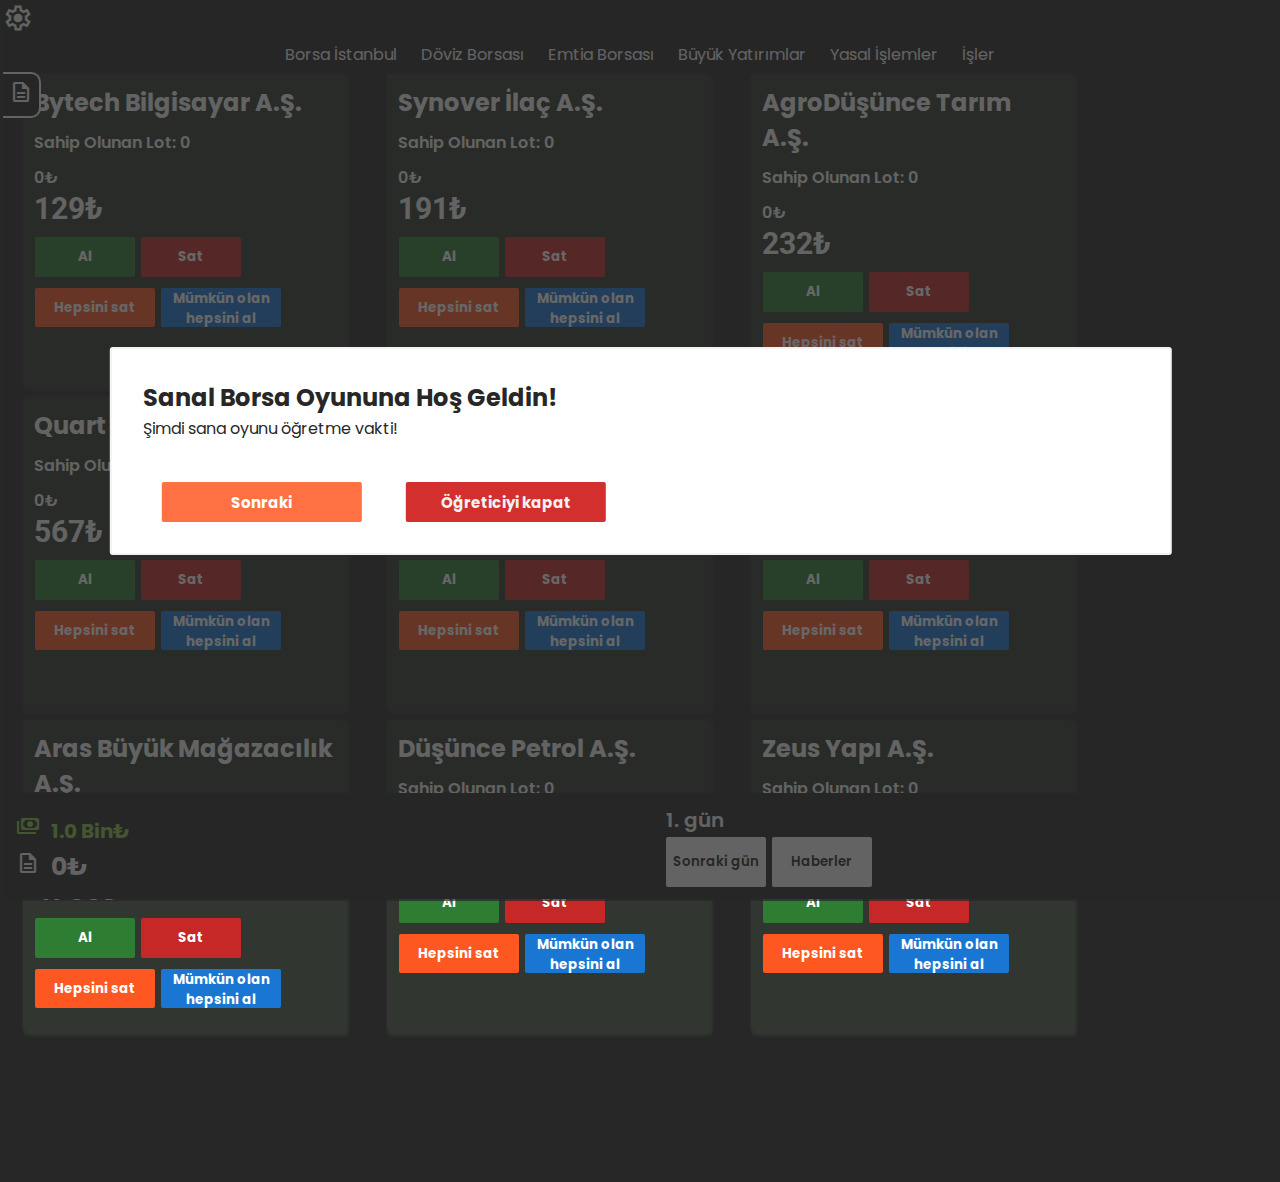
==== commit 86f33e0d: "Add files via upload" ====
--- a/index.html
+++ b/index.html
@@ -34,7 +34,7 @@
             <button class="loadBtn" onclick="save()">Oyunu Kaydet (Önceki verilerin üzerine yazılır)</button>
             <br><button class="loadBtn" onclick="upload()">Oyunu Yükle (Kayıtlı verileri yükler)</button>
             <br><button id="creditBtn" onclick="credit()">Hakkında</button>
-            <br><em>version: 2.3</em>
+            <br><em>version: 2.5</em>
         </div>
   <div id="teach">
     <h2 id="teachHeader">Sanal Borsa Oyununa Hoş Geldin!</h2>
@@ -58,7 +58,7 @@
 
 
 
-<div draggable="true" id="ports">
+<div id="ports">
     <span id="portBtn" class="material-symbols-outlined">
         description
         </span>
@@ -91,6 +91,7 @@
         </div>
         <div id="btnPart">
     <p id="day">1. gün</p>
+    <p id="beforePayout">30 gün sonra ödeme</p>
 
     <button id="skipDay">Sonraki gün</button>
     <button id="newsBtn">Haberler</button>
--- a/style.css
+++ b/style.css
@@ -530,7 +530,8 @@
 }
 #worth{
     display: inline-block;
-    margin-left: 10px   ;
+    margin-left: 10px;
+    font-size: 25px;
 }
 #begin{
     background-color: #454545;
@@ -699,4 +700,8 @@
     width: 100px;
     height: 30px;
 
+}
+#beforePayout{
+    font-size: 10px;
+    display: none;
 }